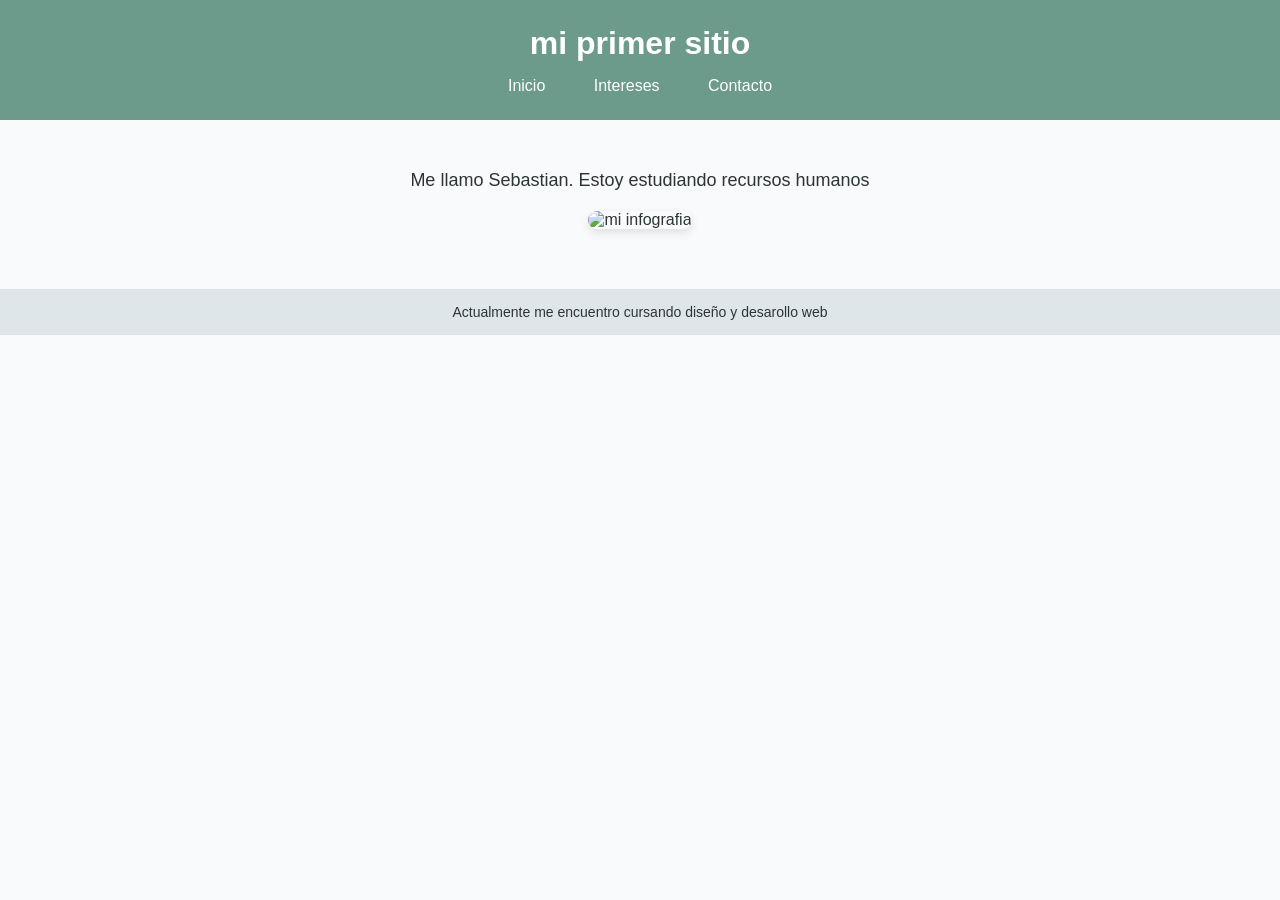
==== index.html @ b1e1f7fb "actividad2" ====
<!DOCTYPE html>
<html lang="es">
<head>
    <meta charset="UTF-8">
    <meta name="viewport" content="width=device-width, initial-scale=1.0">
    <title>mi sitio personal</title>
    <head>
    <meta charset="UTF-8">
    <meta name="viewport" content="width=device-width, initial-scale=1.0">
    <title>Mi sitio personal</title>
    <link rel="stylesheet" href="styles.css">
</head>
</head>
<body>
    <header>

        <h1>mi primer sitio</h1>
        <nav>
            <ul>
                <li>
                    <a href="C:\Users\sebas\Documents\UADE\diseño y desarollo web\Proyectos\inicio.html">Inicio</a>
                </li>
                <li>
                    <a href="C:\Users\sebas\Documents\UADE\diseño y desarollo web\Proyectos\intereses.html">Intereses</a>
                </li>
                <li>
                    <a href="C:\Users\sebas\Documents\UADE\diseño y desarollo web\Proyectos\contacto.html">Contacto</a>
                </li>
            </ul>
        </nav>
    </header>
    <main>
        <p>Me llamo Sebastian. Estoy estudiando recursos humanos</p>
        <img src="C:\Users\sebas\Documents\UADE\diseño y desarollo web\Proyectos\img\Infografia sebastian thomas.png" alt="mi infografia">
    </main>
    <footer>
        <P>Actualmente me encuentro cursando diseño y desarollo web</P>
    </footer>
</body>
</html>
---- styles.css ----
* {
    margin: 0;
    padding: 0;
    box-sizing: border-box;
}


body {
    font-family: 'Segoe UI', Tahoma, sans-serif;
    background-color: #f9fafb;
    color: #2d3436;
}


header {
    background-color: #6c9a8b;
    color: white;
    padding: 25px;
    text-align: center;
}


nav ul {
    list-style: none;
    margin-top: 15px;
}

nav ul li {
    display: inline-block;
    margin: 0 10px;
}

nav ul li a {
    text-decoration: none;
    color: white;
    padding: 8px 12px;
    border-radius: 5px;
    transition: 0.3s;
}


nav ul li a:hover {
    background-color: #84b6a5;
}


main {
    max-width: 800px;
    margin: 30px auto;
    padding: 20px;
    text-align: center;
}


main p {
    font-size: 18px;
    margin-bottom: 20px;
}


main img {
    max-width: 100%;
    border-radius: 12px;
    box-shadow: 0px 4px 10px rgba(0,0,0,0.1);
}


footer {
    background-color: #dfe6e9;
    text-align: center;
    padding: 15px;
    margin-top: 40px;
    font-size: 14px;
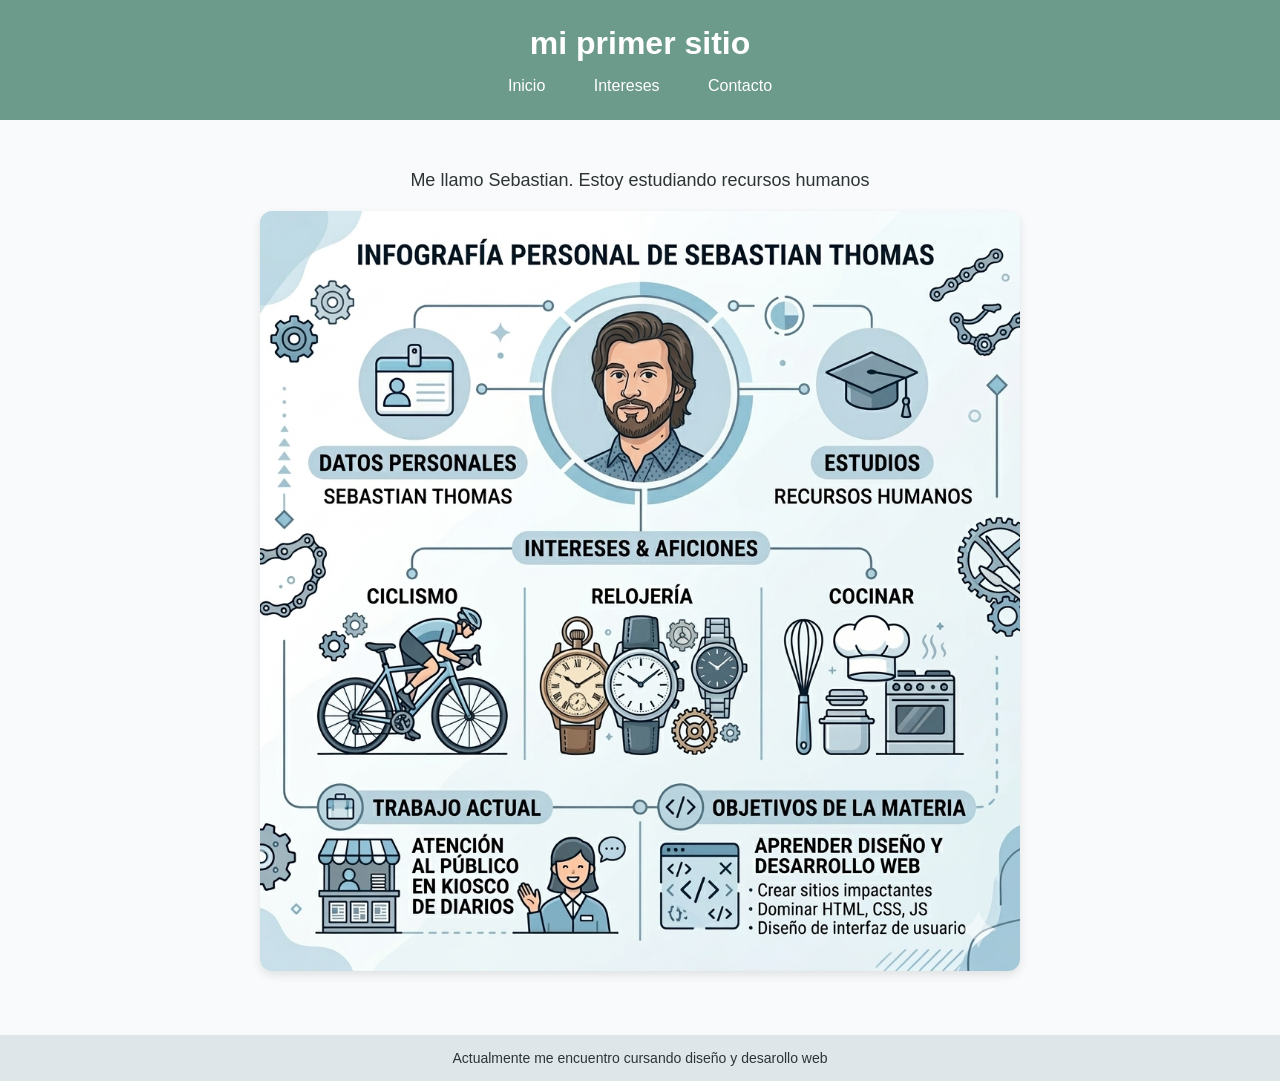
==== commit 6b16eea0: "Refactor HTML structure and update links" ====
--- a/index.html
+++ b/index.html
@@ -18,23 +18,23 @@
         <nav>
             <ul>
                 <li>
-                    <a href="C:\Users\sebas\Documents\UADE\diseño y desarollo web\Proyectos\inicio.html">Inicio</a>
+                    <a href="inicio.html">Inicio</a>
                 </li>
                 <li>
-                    <a href="C:\Users\sebas\Documents\UADE\diseño y desarollo web\Proyectos\intereses.html">Intereses</a>
+                    <a href="intereses.html">Intereses</a>
                 </li>
                 <li>
-                    <a href="C:\Users\sebas\Documents\UADE\diseño y desarollo web\Proyectos\contacto.html">Contacto</a>
+                    <a href="contacto.html">Contacto</a>
                 </li>
             </ul>
         </nav>
     </header>
     <main>
         <p>Me llamo Sebastian. Estoy estudiando recursos humanos</p>
-        <img src="C:\Users\sebas\Documents\UADE\diseño y desarollo web\Proyectos\img\Infografia sebastian thomas.png" alt="mi infografia">
+        <img src="Infografia sebastian thomas.png" alt="mi infografia">
     </main>
     <footer>
         <P>Actualmente me encuentro cursando diseño y desarollo web</P>
     </footer>
 </body>
-</html>+</html>
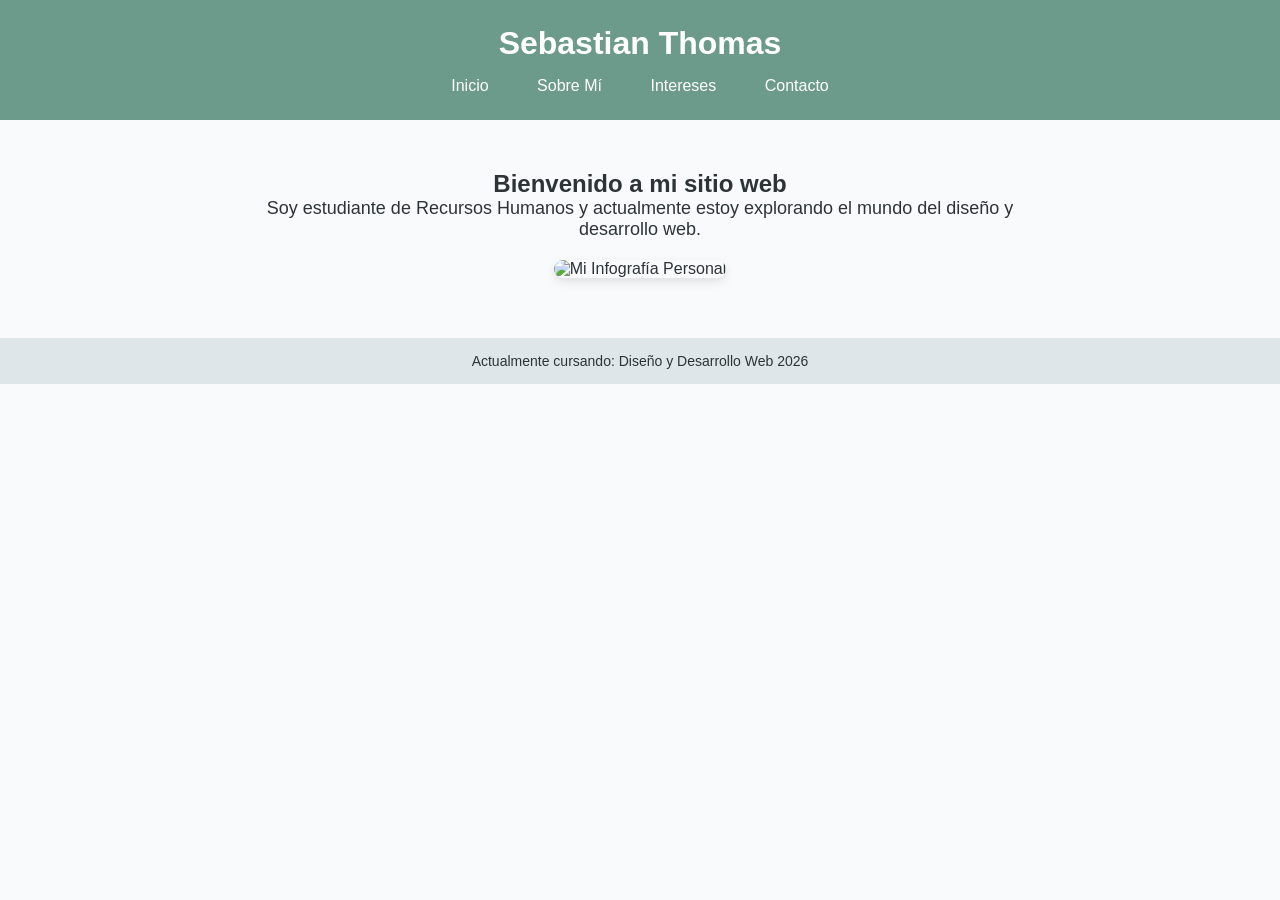
==== commit caade126: "Revise index.html for personal website update Updated the HTML structure and content for the persona" ====
--- a/index.html
+++ b/index.html
@@ -3,38 +3,33 @@
 <head>
     <meta charset="UTF-8">
     <meta name="viewport" content="width=device-width, initial-scale=1.0">
-    <title>mi sitio personal</title>
-    <head>
-    <meta charset="UTF-8">
-    <meta name="viewport" content="width=device-width, initial-scale=1.0">
-    <title>Mi sitio personal</title>
+    <title>Mi Sitio Personal - Inicio</title>
     <link rel="stylesheet" href="styles.css">
-</head>
 </head>
 <body>
     <header>
-
-        <h1>mi primer sitio</h1>
+        <h1>Sebastian Thomas</h1>
         <nav>
             <ul>
-                <li>
-                    <a href="inicio.html">Inicio</a>
-                </li>
-                <li>
-                    <a href="intereses.html">Intereses</a>
-                </li>
-                <li>
-                    <a href="contacto.html">Contacto</a>
-                </li>
+                <li><a href="index.html" class="active">Inicio</a></li>
+                <li><a href="inicio.html">Sobre Mí</a></li>
+                <li><a href="intereses.html">Intereses</a></li>
+                <li><a href="contacto.html">Contacto</a></li>
             </ul>
         </nav>
     </header>
+
     <main>
-        <p>Me llamo Sebastian. Estoy estudiando recursos humanos</p>
-        <img src="Infografia sebastian thomas.png" alt="mi infografia">
+        <section class="card">
+            <h2>Bienvenido a mi sitio web</h2>
+            <p>Soy estudiante de Recursos Humanos y actualmente estoy explorando el mundo del diseño y desarrollo web.</p>
+            <img src="Infografia sebastian thomas.jpg" alt="Mi Infografía Personal">
+        </section>
     </main>
+
     <footer>
-        <P>Actualmente me encuentro cursando diseño y desarollo web</P>
+        <p>Actualmente cursando: Diseño y Desarrollo Web 2026</p>
     </footer>
 </body>
 </html>
+</html>
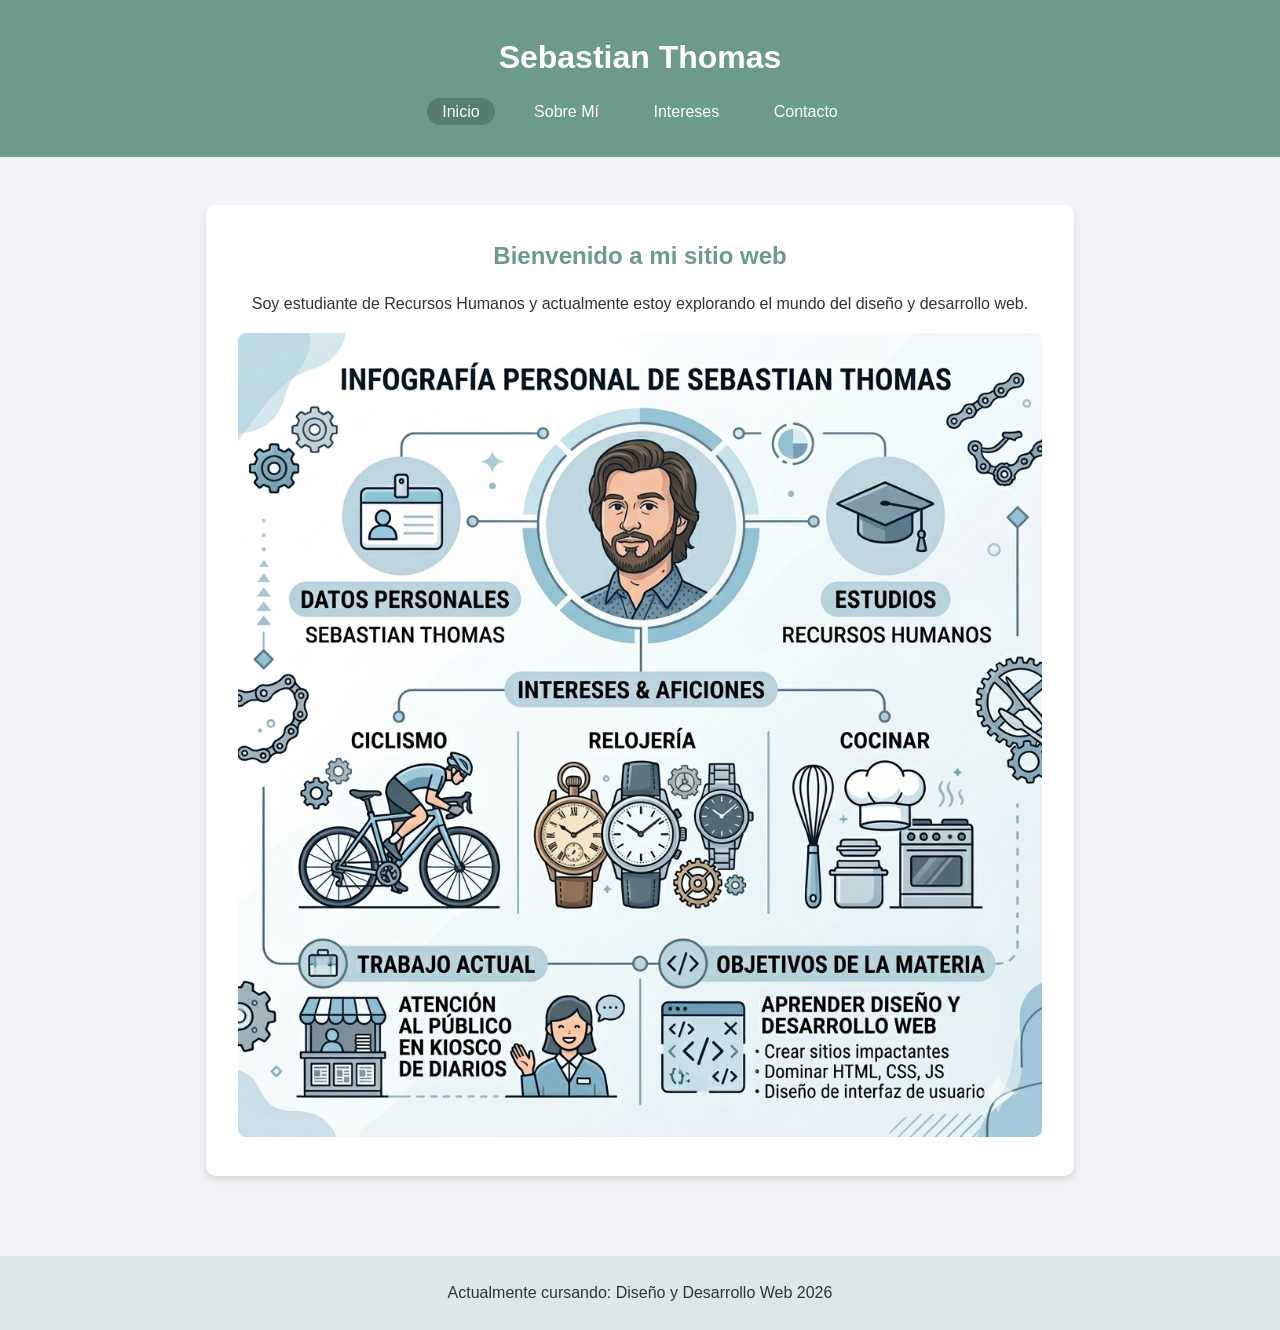
==== commit aed1ebbe: "Fix image source in index.html Updated image source from 'Infografia sebastian thomas.jpg' to 'Infog" ====
--- a/index.html
+++ b/index.html
@@ -23,7 +23,7 @@
         <section class="card">
             <h2>Bienvenido a mi sitio web</h2>
             <p>Soy estudiante de Recursos Humanos y actualmente estoy explorando el mundo del diseño y desarrollo web.</p>
-            <img src="Infografia sebastian thomas.jpg" alt="Mi Infografía Personal">
+            <img src="Infografia sebastian thomas.png" alt="Mi Infografía Personal">
         </section>
     </main>
 
--- a/styles.css
+++ b/styles.css
@@ -5,25 +5,24 @@
     box-sizing: border-box;
 }
 
-
 body {
     font-family: 'Segoe UI', Tahoma, sans-serif;
-    background-color: #f9fafb;
+    background-color: #f0f2f5;
     color: #2d3436;
+    line-height: 1.6;
 }
 
 
 header {
     background-color: #6c9a8b;
     color: white;
-    padding: 25px;
+    padding: 2rem 1rem;
     text-align: center;
 }
 
-
 nav ul {
     list-style: none;
-    margin-top: 15px;
+    margin-top: 1rem;
 }
 
 nav ul li {
@@ -34,41 +33,69 @@
 nav ul li a {
     text-decoration: none;
     color: white;
-    padding: 8px 12px;
-    border-radius: 5px;
+    padding: 5px 15px;
+    border-radius: 20px;
     transition: 0.3s;
 }
 
+nav ul li a:hover, .active {
+    background-color: #557d70;
+}
 
-nav ul li a:hover {
-    background-color: #84b6a5;
+/* Contenido Principal */
+main {
+    max-width: 900px;
+    margin: 2rem auto;
+    padding: 1rem;
+}
+
+.card {
+    background: white;
+    padding: 2rem;
+    border-radius: 10px;
+    box-shadow: 0 4px 6px rgba(0,0,0,0.1);
+    margin-bottom: 2rem;
+    text-align: center;
+}
+
+h2 {
+    color: #6c9a8b;
+    margin-bottom: 1rem;
+}
+
+img {
+    max-width: 100%;
+    height: auto;
+    border-radius: 8px;
+    margin-top: 1rem;
 }
 
 
-main {
-    max-width: 800px;
-    margin: 30px auto;
-    padding: 20px;
-    text-align: center;
+.btn {
+    display: inline-block;
+    background-color: #6c9a8b;
+    color: white;
+    padding: 10px 20px;
+    text-decoration: none;
+    border-radius: 5px;
+    margin-top: 1rem;
 }
 
-
-main p {
-    font-size: 18px;
-    margin-bottom: 20px;
+.btn:hover {
+    background-color: #557d70;
 }
 
-
-main img {
-    max-width: 100%;
-    border-radius: 12px;
-    box-shadow: 0px 4px 10px rgba(0,0,0,0.1);
+.objetivos ul {
+    text-align: left;
+    display: inline-block;
+    margin-top: 1rem;
 }
 
 
 footer {
     background-color: #dfe6e9;
     text-align: center;
-    padding: 15px;
-    margin-top: 40px;
-    font-size: 14px;+    padding: 1.5rem;
+    position: relative;
+    width: 100%;
+}
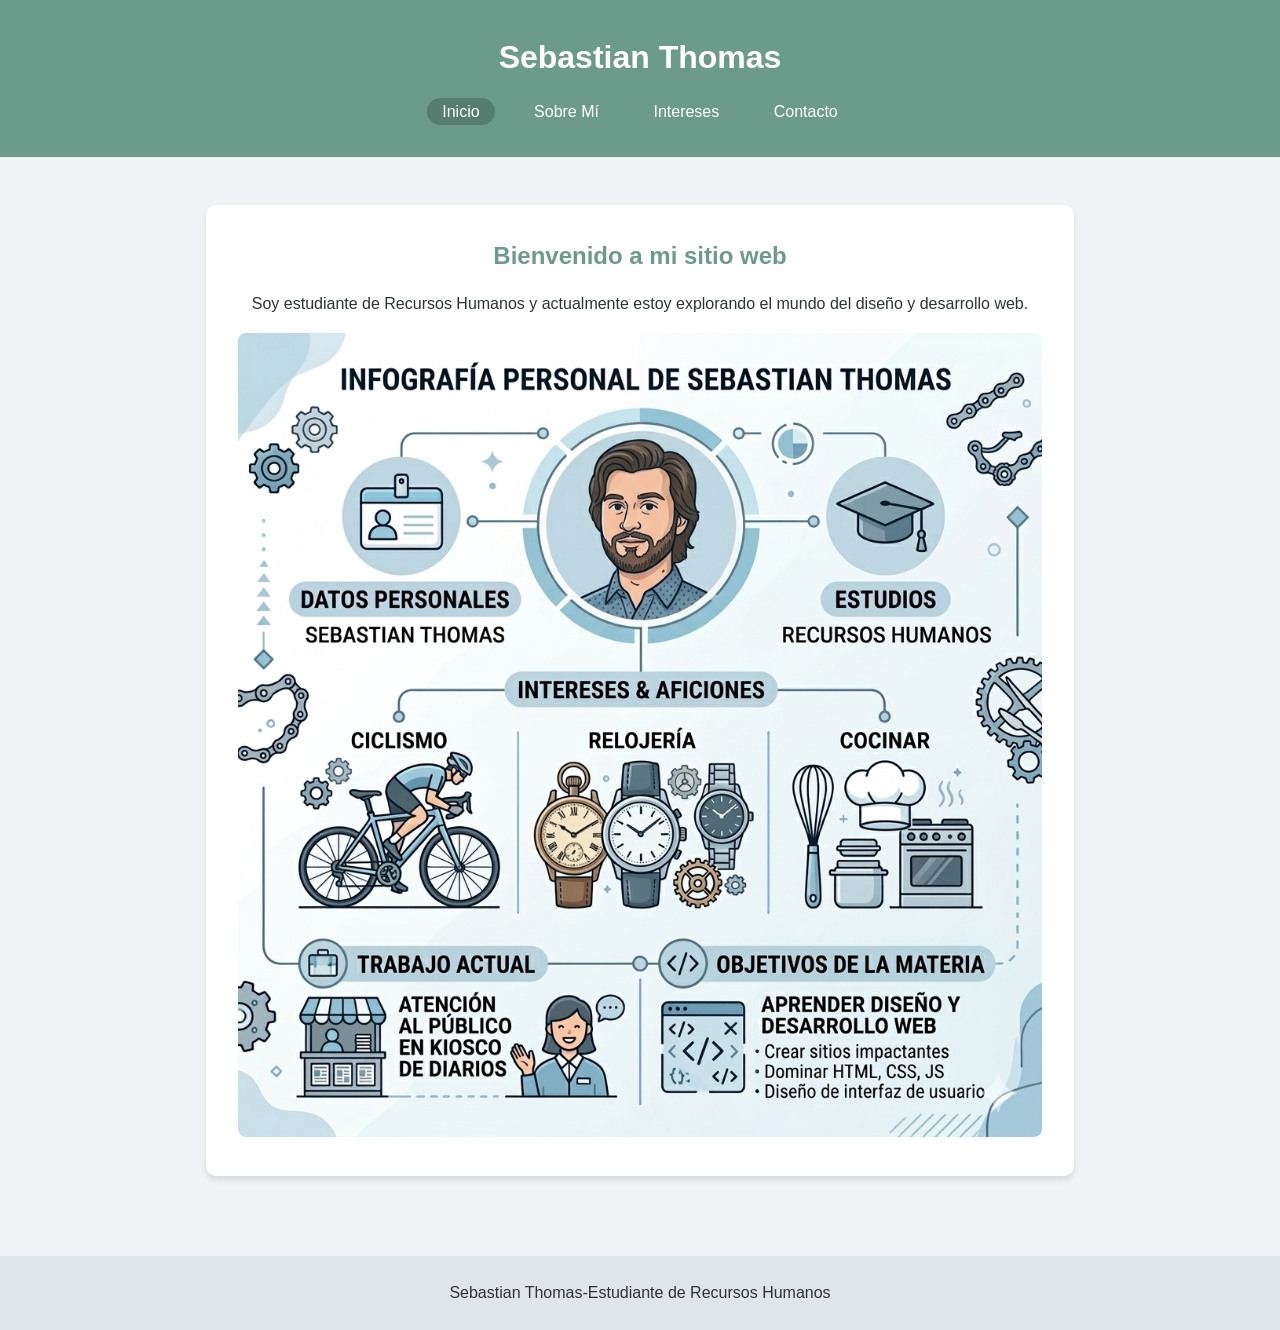
==== commit 83751ce5: "Modify footer text in index.html Updated footer content to include student information." ====
--- a/index.html
+++ b/index.html
@@ -28,8 +28,8 @@
     </main>
 
     <footer>
-        <p>Actualmente cursando: Diseño y Desarrollo Web 2026</p>
+        <p>Sebastian Thomas-Estudiante de Recursos Humanos</p>
     </footer>
 </body>
 </html>
-</html>
+
